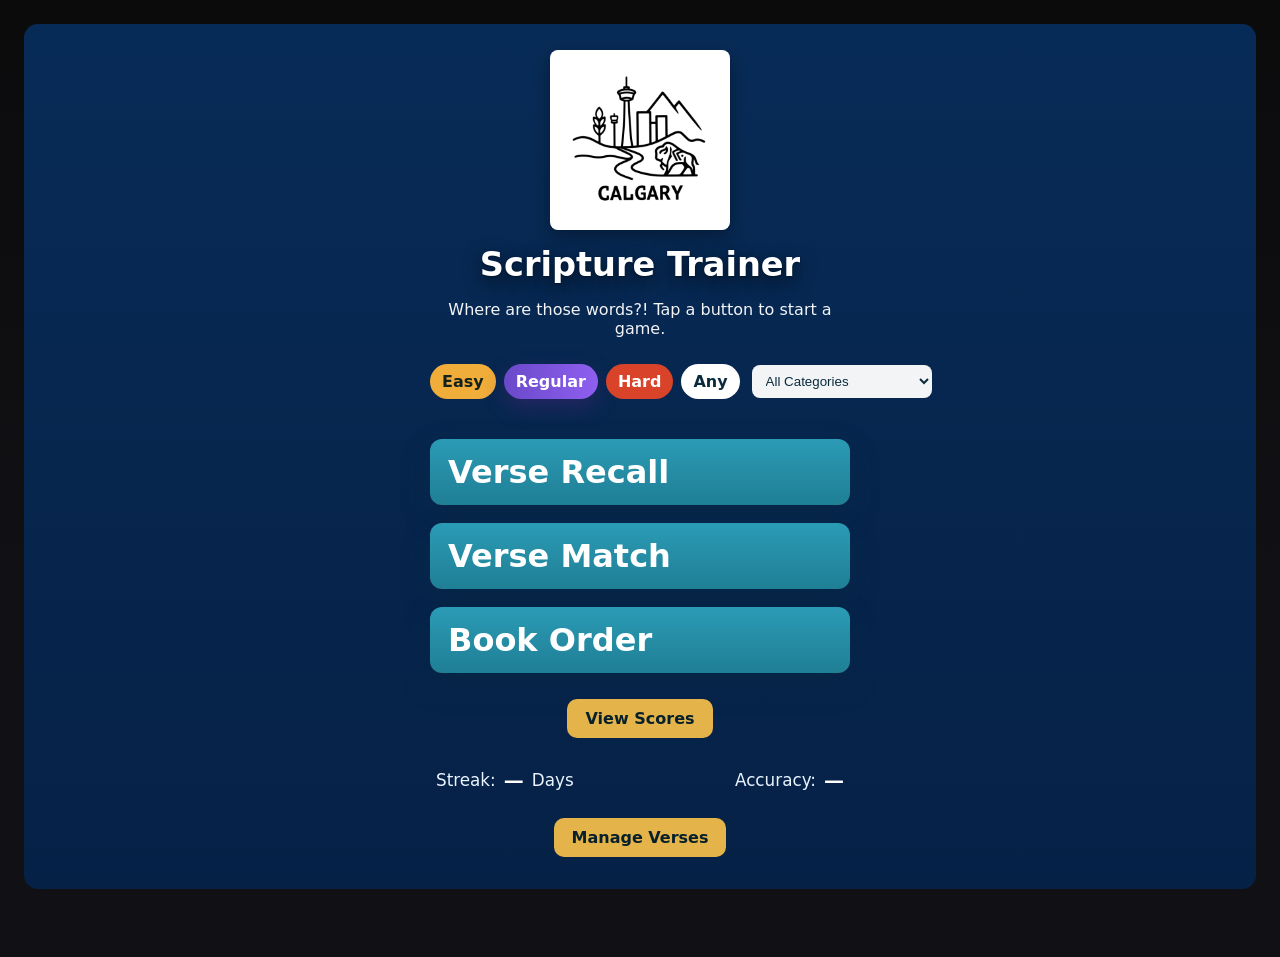
==== index.html @ 546e67a7 "Initial commit" ====
<!doctype html>
<html lang="en">
  <head>
    <meta charset="UTF-8" />
    <meta name="viewport" content="width=device-width, initial-scale=1.0" />
    <title>CalgaryVerses</title>
    <link rel="stylesheet" href="./src/styles.css" />
  </head>
  <body>
    <a class="skip-link" href="#game-area">Skip to main content</a>
    <main class="app-shell">
      <header class="home-header">
        <img id="homeImage" alt="Calgary" />
        <div class="home-overlay">
          <img class="home-logo" src="assets/images/logo_calgary_lineart_1.png" alt="Calgary logo" />
          <h1>Scripture Trainer</h1>
          <p class="subtitle">Where are those words?! Tap a button to start a game.</p>

          <!-- hidden persistence selects kept for JS hooks -->
          <select id="selectDifficulty" class="hidden">
            <option value="1">Easy</option>
            <option value="2" selected>Medium</option>
            <option value="3">Hard</option>
            <option value="all">All</option>
          </select>

          <div id="gameControlsShared" class="game-controls home-controls">
            <div class="difficulty-pills" role="tablist" aria-label="Difficulty">
              <button type="button" class="diff-pill pill-easy" data-diff="1" role="tab" aria-pressed="false">Easy</button>
              <button type="button" class="diff-pill pill-regular" data-diff="2" role="tab" aria-pressed="false">Regular</button>
              <button type="button" class="diff-pill pill-hard" data-diff="3" role="tab" aria-pressed="false">Hard</button>
              <button type="button" class="diff-pill pill-any" data-diff="all" role="tab" aria-pressed="false">Any</button>
            </div>
            <div class="category-control">
              <select id="selectCategory" aria-label="Select category">
                <option value="all">All Categories</option>
              </select>
            </div>
          </div>

          <div class="home-actions large">
            <button id="playRecall" class="big-cta" aria-label="Start Verse Recall">Verse Recall</button>
            <button id="playMatch" class="big-cta" aria-label="Start Verse Match">Verse Match</button>
            <button id="playOrder" class="big-cta" aria-label="Start Book Order">Book Order</button>
          </div>

          <div class="center-row">
            <button id="viewScores" class="gold-btn">View Scores</button>
          </div>

          <div class="home-stats-summary">
            <div class="left">Streak: <strong id="homeStreak">—</strong> Days</div>
            <div class="right">Accuracy: <strong id="homeAccuracy">—</strong></div>
          </div>

          <div class="center-row">
            <button id="manageVerses" class="gold-btn">Manage Verses</button>
          </div>
        </div>
      </header>

      <section id="game-area" class="verse-panel">
        <!-- Home / Game content will be rendered here by JS -->
        <div id="homeIntro"></div>

        <!-- shared controls moved into Recall section to ensure visibility -->

        <section id="recall" class="game-section hidden">
          <h2>Scripture Recall</h2>
          
          <div id="recallVerse" class="verse-display"></div>
          <form id="recallForm">
            <label>Book
              <select id="recallBookSelect" name="book" aria-label="Select book"></select>
            </label>
            <label>Chapter
              <input id="recallChapter" name="chapter" type="number" min="1" inputmode="numeric" aria-label="Chapter number" />
            </label>
            <div class="form-actions">
              <button id="recallSubmit" type="submit">Submit</button>
              <button id="recallSkip" type="button">Skip</button>
              <button id="recallBack" type="button">Back</button>
            </div>
          </form>
          <div id="recallFeedback" aria-live="polite"></div>
        </section>

        <section id="match" class="game-section hidden">
          <h2>Scripture Match</h2>
          <div id="matchVerse" class="verse-display"></div>
          <div id="matchOptions" class="options"></div>
          <button id="matchBack" type="button">Back</button>
        </section>

        <section id="order" class="game-section hidden">
          <h2>Book Order (coming soon)</h2>
          <p>Interactive book-order game will be added.</p>
          <button id="orderBack" type="button">Back</button>
        </section>

        <section id="stats" class="game-section hidden">
          <h2>Scores & History</h2>
          <div class="stats-controls">
            <label>Mode
              <select id="statsMode">
                <option value="all">All</option>
                <option value="recall">Recall</option>
                <option value="match">Match</option>
                <option value="order">Order</option>
              </select>
            </label>
            <label>Since
              <select id="statsSince">
                <option value="7">7 days</option>
                <option value="30">30 days</option>
                <option value="365">1 year</option>
                <option value="all">All time</option>
              </select>
            </label>
          </div>
          <div id="statsList" class="stats-list"></div>
          <div class="form-actions">
            <button id="statsBack" type="button">Back</button>
            <button id="statsClear" type="button">Clear History</button>
          </div>
        </section>

        <section id="manage" class="game-section hidden">
          <h2>Manage Verses</h2>
          <div class="manage-grid">
            <div class="manage-placeholder">
              <p>Use the controls to create or edit verses. The editor opens in a modal so it fits on small screens.</p>
              <div class="form-actions">
                <button id="manageNew" class="small-btn">New Verse</button>
                <button id="manageClose" type="button">Back</button>
              </div>
            </div>

            <div class="manage-list-wrap">
              <div class="manage-controls">
                <input id="manageFilter" placeholder="Filter by book or category" />
              </div>
              <div id="manageList" class="manage-list" aria-live="polite"></div>
            </div>
          </div>
        </section>

        <!-- Modal editor for Manage Verses -->
        <div id="manageModal" class="modal hidden" role="dialog" aria-modal="true" aria-labelledby="manageModalTitle">
          <div class="modal-backdrop" data-dismiss="modal"></div>
          <div class="modal-dialog">
            <h3 id="manageModalTitle">Edit Verse</h3>
            <form id="manageForm" class="manage-form">
              <input type="hidden" id="manageId" />
              <label>Book
                <input id="manageBook" list="manageBookList" type="text" required aria-label="Book name" />
                <datalist id="manageBookList"></datalist>
              </label>
              <label>Chapter
                <input id="manageChapter" type="number" min="1" required aria-label="Chapter number" />
              </label>
              <label>Start Verse
                <input id="manageStartVerse" type="number" min="1" aria-label="Start verse number" />
              </label>
              <label>End Verse (optional)
                <input id="manageEndVerse" type="number" min="1" aria-label="End verse number" />
              </label>
              <label>Text
                <textarea id="manageText" rows="3" required aria-label="Verse text"></textarea>
              </label>
              <label>Difficulty
                <select id="manageDifficulty">
                  <option value="1">Easy</option>
                  <option value="2">Medium</option>
                  <option value="3">Hard</option>
                </select>
              </label>
              <label>Categories (comma separated)
                <input id="manageCategories" type="text" aria-label="Categories" />
              </label>
              <div class="form-actions">
                <button id="manageSave" type="submit">Save</button>
                <button id="manageCancel" type="button">Cancel</button>
              </div>
            </form>
          </div>
        </div>
      </section>
    </main>
    <script src="./src/main.js"></script>
  </body>
</html>
---- src/styles.css ----
:root {
  color-scheme: dark;
  font-family: Inter, ui-sans-serif, system-ui, -apple-system, BlinkMacSystemFont, "Segoe UI", sans-serif;
  background: #0f0f10;
  color: #e9e6ef;
}

/* Skip link for keyboard users */
.skip-link { position: absolute; left: -9999px; top: auto; width: 1px; height: 1px; overflow: hidden; }
.skip-link:focus { position: fixed; left: 12px; top: 12px; width: auto; height: auto; padding: 8px 12px; background: #fff; color: #07202a; border-radius: 6px; z-index: 9999; box-shadow: 0 6px 18px rgba(0,0,0,0.3); }

* {
  box-sizing: border-box;
}

body {
  margin: 0;
  min-height: 100vh;
}

.app-shell {
  min-height: 100vh;
  display: grid;
  place-items: center;
  padding: 24px;
  background: linear-gradient(180deg,#0b0b0c 0%, #111014 60%);
}

.verse-panel {
  width: min(900px, 100%);
  padding: 8px;
  border-radius: 14px;
  background: transparent;
  box-shadow: none;
}

/* Keep the main panel scrollable to avoid clipping on small viewports */
.verse-panel { max-height: calc(100vh - 80px); overflow: auto; }

.eyebrow {
  margin: 0 0 10px;
  font-size: 0.78rem;
  font-weight: 800;
  letter-spacing: 0.08em;
  text-transform: uppercase;
  color: #cfc9d9;
}

h1 {
  margin: 0;
  font-size: clamp(1.2rem, 3.6vw, 1.8rem);
  line-height: 1.2;
  letter-spacing: 0;
}

.intro {
  max-width: 54ch;
  margin: 24px 0 28px;
  color: #46534f;
  font-size: 1.08rem;
  line-height: 1.6;
}

button {
  border: 1px solid rgba(255,255,255,0.06);
  border-radius: 12px;
  padding: 14px 18px;
  background: transparent;
  color: #efeaf6;
  font: inherit;
  font-weight: 700;
  cursor: pointer;
  text-align: left;
}

/* Focus styles for accessibility */
:where(button, a, select, input):focus-visible {
  outline: 3px solid #ffd965;
  outline-offset: 3px;
}

.diff-pill[aria-pressed="true"] { box-shadow: 0 8px 20px rgba(0,0,0,0.25); }

.diff-pill:focus { transform: translateY(-1px); }

button:hover {
  background: rgba(255,255,255,0.02);
}

blockquote {
  margin: 30px 0 0;
  padding-left: 20px;
  border-left: 4px solid #2f6d62;
  color: #22302c;
  font-size: 1.25rem;
  line-height: 1.55;
}

cite {
  display: block;
  margin-top: 12px;
  color: #5f6b67;
  font-size: 0.95rem;
  font-style: normal;
  font-weight: 700;
}

@media (max-width: 640px) {
  .app-shell {
    padding: 12px;
    place-items: center;
  }

  .verse-panel {
    padding: 18px;
    max-height: calc(100vh - 48px);
    overflow: auto;
  }
}

/* Tidy up blockquote and prevent it from taking excessive space */
blockquote {
  margin: 18px 0 0;
  padding-left: 16px;
  border-left: 3px solid #2f6d62;
  color: #22302c;
  font-size: clamp(1rem, 3.6vw, 1.1rem);
  line-height: 1.55;
  max-height: 30vh;
  overflow: auto;
  hyphens: auto;
}

cite { font-size: 0.9rem; margin-top: 8px; display:block; }

/* Reduce header image height slightly on small screens */
.home-header img { height: 180px; }

/* Ensure overlay content doesn't push too much */
.home-overlay { inset: 12px; }

.hidden { display: none; }

.home-header {
  width: 100%;
  max-width: 100%;
  position: relative;
  display: grid;
  place-items: center;
  margin-bottom: 18px;
  min-height: 260px;
}

/* Ensure header/overlay stays above the verse panel */
.home-header { z-index: 20; }
.verse-panel { position: relative; z-index: 1; }

.home-header {
  background: linear-gradient(180deg,#072b57 0%, #062146 100%);
  border-radius: 14px;
  padding: 26px 18px 32px;
  min-height: 640px;
  display: flex;
  align-items: flex-start;
  justify-content: center;
  position: relative;
  overflow: visible; /* allow logo to remain fully visible instead of clipped */
  z-index: 20;
}
  flex-direction: column;
  justify-content: center;
  align-items: center;
  gap: 12px;
  text-align: center;
  background: transparent;
  padding: 0;
}

/* Inner verse card */
.home-overlay .verse-card {
  width: 100%;
  background: linear-gradient(180deg,#20133a 0%, #2a1744 100%);
  padding: 20px;
  border-radius: 14px;
  box-shadow: 0 18px 40px rgba(6,4,10,0.6);
  color: #fff;
}

.home-overlay .verse-card h2 { margin: 0 0 6px 0; font-size: 0.85rem; color: rgba(255,255,255,0.85); letter-spacing: 0.08em; }
.home-overlay .verse-card p.verse-text { margin: 6px 0 12px 0; font-size: 1.05rem; line-height: 1.45; color: #f5eeff; }

/* Improve header title readability */
.home-overlay h1, #page-title {
  margin: 6px 0 8px;
  color: #ffffff;
  font-size: clamp(1.4rem, 5.6vw, 2.4rem);
  line-height: 1.02;
  font-weight: 800;
  text-shadow: 0 6px 18px rgba(0,0,0,0.6), 0 1px 2px rgba(0,0,0,0.35);
  max-width: 60ch;
}

.home-overlay .intro {
  color: rgba(255,255,255,0.95);
}

.home-overlay .eyebrow {
  display: inline-block;
  background: rgba(0,0,0,0.6);
  color: #fff;
  padding: 6px 10px;
  border-radius: 999px;
  font-weight: 800;
  letter-spacing: 0.08em;
  text-transform: uppercase;
  font-size: 0.78rem;
}

@media (max-width: 640px) {
  .home-overlay { inset: 12px; padding: 10px; }
  .home-overlay h1 { font-size: clamp(1.2rem, 7.8vw, 1.8rem); }
}

.home-actions {
  display:flex;
  gap:12px;
  margin-top:14px;
  flex-direction:column;
  width:100%;
}
.home-actions button { margin: 0; width:100%; padding:14px 18px; border-radius:12px; }

/* Visual polish */
.verse-panel { transition: transform 220ms ease, box-shadow 220ms ease; margin-top: 10px; }
.verse-panel:not(.home-empty):hover { transform: translateY(-4px); box-shadow: 0 30px 90px rgba(23,33,30,0.18); }

/* active transform kept; base button styles defined earlier */
button:active { transform: translateY(1px); }

select, input[type="number"] { padding: 10px 12px; border-radius: 8px; border: 1px solid rgba(255,255,255,0.06); background: rgba(255,255,255,0.02); color: #efeaf6; width: 100%; box-sizing: border-box; }

.home-header img { filter: saturate(0.95) contrast(1.02); }

.home-filters { display:flex; gap:10px; align-items:center; margin-top:10px; justify-content:center; }

/* Home stats */
.home-stats { display:flex; gap:12px; margin-top:14px; color:#efeaf6; }
.home-stats .stat-item { background: linear-gradient(90deg, rgba(255,255,255,0.02), rgba(255,255,255,0.01)); padding:18px 20px; border-radius:12px; font-weight:800; font-size:1.2rem; min-width: 120px; text-align:center; }
.home-stats .stat-item strong { display:block; font-size:1.6rem; color:#d9cfff }

/* smaller variant used on the home panel below View Scores */
.home-stats.small { gap:10px; margin-top:10px; }
.home-stats.small .stat-item { padding:10px 12px; border-radius:10px; font-size:0.95rem; min-width: 90px; }
.home-stats.small .stat-item strong { font-size:1.05rem; color:#e7deff }

/* Secondary actions */
.secondary-actions { display:flex; justify-content:center; margin-top:10px; }
.small-btn { font-size:0.95rem; padding:8px 14px; border-radius:10px; width:auto; }

/* Game controls above recall */
.game-controls { display:flex; gap:12px; align-items:center; justify-content:flex-start; margin-bottom:12px; }
.difficulty-pills { display:flex; gap:8px; }
.diff-pill { padding:8px 12px; border-radius:999px; background: rgba(255,255,255,0.02); border:1px solid rgba(255,255,255,0.04); color:#efeaf6; cursor:pointer; font-weight:700; }
.diff-pill.active { background: linear-gradient(90deg,#6a49c9,#8f5ff0); color:#fff; box-shadow: 0 8px 20px rgba(73,40,120,0.45); }
.category-control select { min-width: 160px; }

@media(max-width:640px) {
  .game-controls { flex-direction: column; align-items: stretch; }
  .category-control { width:100%; }
}

.form-actions button { min-width: 80px; }

/* (replaced with tile-style .home-stats earlier) */

/* Toast feedback */
.toast { position: fixed; left: 50%; transform: translateX(-50%); bottom: 22px; background: rgba(0,0,0,0.8); color: #fff; padding: 10px 14px; border-radius: 12px; z-index: 9999; box-shadow: 0 8px 30px rgba(0,0,0,0.3); opacity:0; pointer-events:none; transition: opacity 180ms ease, transform 180ms ease; }
.toast.show { opacity: 1; pointer-events:auto; transform: translateX(-50%) translateY(-6px); }
.toast.success { background: linear-gradient(90deg,#2f6d62,#4fb08a); }
.toast.fail { background: linear-gradient(90deg,#b83f2f,#e07b6a); }

/* Match options grid */
.options { display:grid; grid-template-columns: 1fr; gap:8px; }
@media(min-width:540px) { .options { grid-template-columns: 1fr 1fr; } }
.options button { padding:12px; text-align:left; border-radius:10px; font-weight:700; }

/* Small UX */
input:invalid { border-color: rgba(184,63,47,0.9); }

.verse-display { font-size: 1.05rem; margin: 12px 0 18px; }
.options button { display:block; width:100%; margin:8px 0; }

.correct { background: #2f6d62; color:#fff; }
.incorrect { background: #b83f2f; color:#fff; }

.stats-controls { display:flex; gap:12px; align-items:center; margin:8px 0 12px; }
.stats-list { max-height: 40vh; overflow:auto; border-top:1px solid rgba(0,0,0,0.06); padding-top:8px; }
.stat-item { padding:8px 0; border-bottom:1px dashed rgba(0,0,0,0.04); }
.form-actions { display:flex; gap:8px; margin-top:12px; }

/* When home has no active content, make the verse panel non-interactive so header controls remain clickable */
.verse-panel.home-empty { pointer-events: none; box-shadow: none; transform: none; }

/* Custom home layout to match requested design */
.home-header {
  background: linear-gradient(180deg,#072b57 0%, #062146 100%);
  border-radius: 14px;
  padding: 26px 18px 32px;
  min-height: 640px;
  display: flex;
  align-items: flex-start;
  justify-content: center;
  position: relative;
  overflow: hidden;
}

/* hide the decorative full-width header image on home; overlay provides layout */
.home-header img#homeImage { display: none; }

.home-overlay {
  position: relative;
  inset: auto;
  max-width: 420px;
  width: 100%;
  display: flex;
  flex-direction: column;
  gap: 12px;
  align-items: stretch;
  text-align: left;
  color: #fff;
}

.home-logo { height: 67px; width: auto; object-fit: contain; background: #fff; padding: 8px; border-radius: 8px; display: block; margin: 0 auto; box-shadow: 0 6px 18px rgba(0,0,0,0.35); }

.home-overlay h1 { text-align: center; font-size: 2.1rem; margin: 6px 0 0; }
.home-overlay .subtitle { text-align: center; color: rgba(255,255,255,0.95); margin: 6px 0 8px 0; font-size: 1rem; }

.home-controls { display:flex; gap:12px; align-items:center; justify-content:space-between; margin-top:6px; }
.difficulty-pills { display:flex; gap:8px; align-items:center; }
.diff-pill { padding:8px 12px; border-radius: 999px; border: none; font-weight:800; }
.pill-easy { background: #f0ad3a; color: #14221e; }
.pill-regular { background: #c75a12; color: #fff; }
.pill-hard { background: #d8432a; color: #fff; }
.pill-any { background: #fff; color: #0b2b3d; font-weight:800; }
.category-control select { min-width: 180px; background: rgba(255,255,255,0.95); color: #0b2b3d; padding:8px 10px; border-radius:8px; border: none; }

.home-actions.large { display:flex; flex-direction:column; gap:18px; margin-top: 16px; align-items: stretch; }
.big-cta { background: linear-gradient(180deg,#2b9bb5 0%, #1f7f95 100%); color: #fff; font-size: 2rem; padding: 22px 22px; border-radius: 18px; text-align: left; border: none; box-shadow: 0 12px 30px rgba(7,46,56,0.25); }
.big-cta:active { transform: translateY(1px); }

.center-row { display:flex; justify-content:center; margin-top: 14px; }
.gold-btn { background: #e4b34a; color: #07202a; padding: 10px 18px; border-radius: 10px; border: none; font-weight:700; }

.home-stats-summary { display:flex; justify-content:space-between; gap:10px; color: #e9f4ff; margin-top: 18px; font-size: 1.05rem; padding: 0 6px; }
.home-stats-summary .left, .home-stats-summary .right { display:flex; align-items:center; gap:8px; }
.home-stats-summary strong { font-size: 1.25rem; color: #fff; }

@media (max-width: 640px) {
  .home-header { padding: 18px 12px 22px; min-height: auto; }
  .home-overlay { max-width: 100%; }
  .home-overlay h1 { font-size: 1.6rem; }
  .big-cta { font-size: 1.4rem; padding: 16px 14px; }
  .category-control select { min-width: 120px; }
  .home-logo { height: 54px; width: auto; padding: 6px; }
}

/* Manage verses panel */
.manage-grid { display: grid; grid-template-columns: 1fr 1.2fr; gap: 18px; margin-top: 12px; }
.manage-form { background: rgba(255,255,255,0.03); padding: 12px; border-radius: 8px; display:flex; flex-direction:column; gap:8px; }
.manage-form label { display:flex; flex-direction:column; font-weight:700; font-size:0.95rem; }
.manage-form input, .manage-form textarea, .manage-form select { padding:8px 10px; border-radius:8px; border:1px solid rgba(255,255,255,0.06); background: rgba(255,255,255,0.02); color: #efeaf6; }
.manage-list-wrap { background: rgba(255,255,255,0.02); padding: 12px; border-radius: 8px; }
.manage-controls { display:flex; gap:8px; align-items:center; margin-bottom:8px; }
.manage-list { max-height: 48vh; overflow:auto; }
.manage-item { display:flex; justify-content:space-between; gap:12px; padding:8px; border-radius:8px; background: linear-gradient(90deg, rgba(255,255,255,0.01), rgba(255,255,255,0.005)); margin-bottom:8px; }
.manage-item .meta { color: #dfe9f2; font-weight:800; }
.manage-item .actions { display:flex; gap:8px; }
.manage-item button { padding:6px 8px; border-radius:8px; font-weight:700; border:none; }

@media (max-width:900px) { .manage-grid { grid-template-columns: 1fr; } }

/* Modal styles for Manage Verses */
.modal { position: fixed; inset: 0; display: block; z-index: 9999; }
.modal.hidden { display: none; }
.modal-backdrop { position: absolute; inset: 0; background: rgba(4,8,12,0.6); }
.modal-dialog { position: fixed; top: 50%; left: 50%; transform: translate(-50%, -50%); background: linear-gradient(180deg,#0f2940, #07263a); color:#fff; border-radius: 12px; padding: 16px; width: min(720px, 96%); max-height: 90vh; overflow:auto; box-shadow: 0 20px 60px rgba(0,0,0,0.6); }
.modal-dialog h3 { margin: 0 0 8px; }
.modal-dialog .form-actions { display:flex; gap:8px; justify-content:flex-end; margin-top:12px; }
.modal-dialog input, .modal-dialog textarea, .modal-dialog select { width:100%; box-sizing:border-box; }

/* ensure modal form controls are comfortable on small screens */
@media(max-width:480px) {
  .modal-dialog { padding:12px; }
  .modal-dialog .form-actions { flex-direction:column-reverse; }
}

/* When modal is open, lock body scrolling and prevent underlying hover interactions */
body.modal-open { overflow: hidden; }

/* Force fullscreen modal on short viewports or embedded previews where hover collapses layout */
@media (max-height: 820px) {
  body.modal-open .modal-dialog {
    position: fixed;
    top: 0;
    left: 0;
    transform: none;
    width: 100vw;
    height: 100vh;
    max-height: none;
    border-radius: 0;
    padding: 18px;
    box-shadow: none;
  }
}
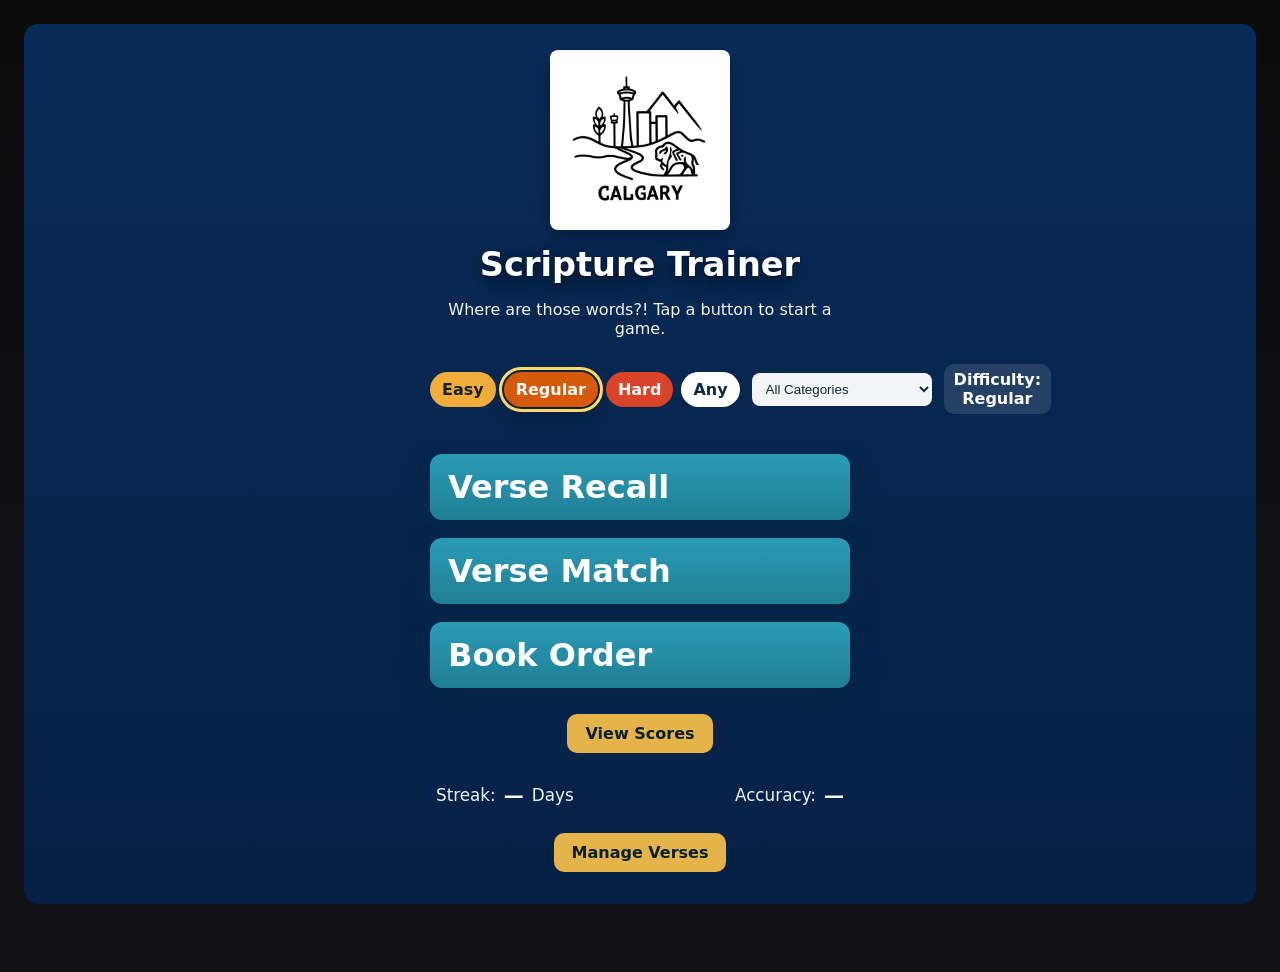
==== commit f158030b: "Add paste parsing for Manage Verse editor; fix hover clipping and button visibility" ====
--- a/index.html
+++ b/index.html
@@ -36,6 +36,7 @@
                 <option value="all">All Categories</option>
               </select>
             </div>
+            <div id="difficultyCue" class="difficulty-cue" aria-live="polite">Difficulty: Regular</div>
           </div>
 
           <div class="home-actions large">
@@ -66,18 +67,30 @@
         <!-- shared controls moved into Recall section to ensure visibility -->
 
         <section id="recall" class="game-section hidden">
+          <div class="match-hero">
+            <img id="recallImage" alt="Calgary scene" />
+          </div>
           <h2>Scripture Recall</h2>
+          <div id="recallDifficultyCue" class="screen-difficulty-cue" aria-live="polite">Difficulty: Regular</div>
+          <div class="match-topline" aria-live="polite">
+            <span id="recallRound">Round 1 of 5</span>
+            <span id="recallScore">Score 0</span>
+          </div>
           
           <div id="recallVerse" class="verse-display"></div>
           <form id="recallForm">
-            <label>Book
+            <label id="recallBookWrap">Book
               <select id="recallBookSelect" name="book" aria-label="Select book"></select>
             </label>
-            <label>Chapter
+            <label id="recallChapterWrap">Chapter
               <input id="recallChapter" name="chapter" type="number" min="1" inputmode="numeric" aria-label="Chapter number" />
+            </label>
+            <label id="recallVerseNumberWrap">Verse(s)
+              <input id="recallVerseNumber" name="verseNumber" type="number" min="1" inputmode="numeric" aria-label="Verse number" />
             </label>
             <div class="form-actions">
               <button id="recallSubmit" type="submit">Submit</button>
+              <button id="recallNext" type="button">Next</button>
               <button id="recallSkip" type="button">Skip</button>
               <button id="recallBack" type="button">Back</button>
             </div>
@@ -86,16 +99,40 @@
         </section>
 
         <section id="match" class="game-section hidden">
+          <div class="match-hero">
+            <img id="matchImage" alt="Calgary scene" />
+          </div>
           <h2>Scripture Match</h2>
+          <div id="matchDifficultyCue" class="screen-difficulty-cue" aria-live="polite">Difficulty: Regular</div>
+          <div class="match-topline" aria-live="polite">
+            <span id="matchRound">Round 1 of 5</span>
+            <span id="matchScore">Score 0</span>
+          </div>
           <div id="matchVerse" class="verse-display"></div>
           <div id="matchOptions" class="options"></div>
-          <button id="matchBack" type="button">Back</button>
+          <div id="matchFeedback" class="match-feedback" aria-live="polite"></div>
+          <div class="form-actions">
+            <button id="matchNext" type="button">Next</button>
+            <button id="matchSkip" type="button">Skip</button>
+            <button id="matchBack" type="button">Back</button>
+          </div>
         </section>
 
         <section id="order" class="game-section hidden">
-          <h2>Book Order (coming soon)</h2>
-          <p>Interactive book-order game will be added.</p>
-          <button id="orderBack" type="button">Back</button>
+          <h2>Book Order</h2>
+          <p>Arrange the books into the correct canonical order. Drag items to reorder.</p>
+          <div class="order-controls">
+            <button id="orderStart" class="small-btn">Start</button>
+            <button id="orderShuffle" class="small-btn">Shuffle</button>
+            <button id="orderCheck" class="small-btn">Check</button>
+            <button id="orderReset" class="small-btn">Reset</button>
+            <div class="order-stats">Time: <span id="orderTimer">0</span>s — Correct: <span id="orderCorrect">0</span>/7</div>
+          </div>
+          <ul id="orderList" class="order-list" aria-label="Book order list"></ul>
+          <div id="orderResult" aria-live="polite"></div>
+          <div class="form-actions">
+            <button id="orderBack" type="button">Back</button>
+          </div>
         </section>
 
         <section id="stats" class="game-section hidden">
@@ -138,7 +175,12 @@
 
             <div class="manage-list-wrap">
               <div class="manage-controls">
-                <input id="manageFilter" placeholder="Filter by book or category" />
+                  <input id="manageFilter" placeholder="Filter by book or category" />
+                  <div class="manage-import-export">
+                    <button id="exportVerses" class="small-btn">Export</button>
+                    <button id="importVerses" class="small-btn">Import</button>
+                    <input id="importFile" type="file" accept="application/json" class="hidden" />
+                  </div>
               </div>
               <div id="manageList" class="manage-list" aria-live="polite"></div>
             </div>
--- a/src/styles.css
+++ b/src/styles.css
@@ -82,9 +82,35 @@
 .diff-pill[aria-pressed="true"] { box-shadow: 0 8px 20px rgba(0,0,0,0.25); }
 
 .diff-pill:focus { transform: translateY(-1px); }
+.diff-pill.active,
+.diff-pill[aria-pressed="true"] {
+  outline: 3px solid #ffd965;
+  outline-offset: 2px;
+}
 
 button:hover {
   background: rgba(255,255,255,0.02);
+}
+
+/* Defensive: ensure interactive elements never disappear on hover/focus
+   Some environments can apply unexpected opacity/visibility when hovering;
+   force full opacity and readable color on hover/focus. */
+button,
+.form-actions button,
+.manage-item .actions button,
+.options button,
+.small-btn,
+.gold-btn,
+.big-cta {
+  transition: background 160ms ease, color 160ms ease, opacity 120ms ease, transform 120ms ease;
+  opacity: 1;
+  visibility: visible;
+}
+
+button:hover, button:focus, .form-actions button:hover, .form-actions button:focus, .options button:hover, .options button:focus {
+  opacity: 1 !important;
+  visibility: visible !important;
+  color: inherit !important;
 }
 
 blockquote {
@@ -167,14 +193,7 @@
   overflow: visible; /* allow logo to remain fully visible instead of clipped */
   z-index: 20;
 }
-  flex-direction: column;
-  justify-content: center;
-  align-items: center;
-  gap: 12px;
-  text-align: center;
-  background: transparent;
-  padding: 0;
-}
+/* Removed stray rules that caused a CSS syntax error. */
 
 /* Inner verse card */
 .home-overlay .verse-card {
@@ -232,7 +251,7 @@
 
 /* Visual polish */
 .verse-panel { transition: transform 220ms ease, box-shadow 220ms ease; margin-top: 10px; }
-.verse-panel:not(.home-empty):hover { transform: translateY(-4px); box-shadow: 0 30px 90px rgba(23,33,30,0.18); }
+.verse-panel:not(.home-empty):hover { /* avoid shifting layout on hover to prevent clipping issues */ box-shadow: 0 30px 90px rgba(23,33,30,0.18); }
 
 /* active transform kept; base button styles defined earlier */
 button:active { transform: translateY(1px); }
@@ -261,7 +280,7 @@
 .game-controls { display:flex; gap:12px; align-items:center; justify-content:flex-start; margin-bottom:12px; }
 .difficulty-pills { display:flex; gap:8px; }
 .diff-pill { padding:8px 12px; border-radius:999px; background: rgba(255,255,255,0.02); border:1px solid rgba(255,255,255,0.04); color:#efeaf6; cursor:pointer; font-weight:700; }
-.diff-pill.active { background: linear-gradient(90deg,#6a49c9,#8f5ff0); color:#fff; box-shadow: 0 8px 20px rgba(73,40,120,0.45); }
+.diff-pill.active { /* let individual pill classes control background color */ color:#fff; box-shadow: 0 8px 20px rgba(0,0,0,0.25); }
 .category-control select { min-width: 160px; }
 
 @media(max-width:640px) {
@@ -280,18 +299,155 @@
 .toast.fail { background: linear-gradient(90deg,#b83f2f,#e07b6a); }
 
 /* Match options grid */
-.options { display:grid; grid-template-columns: 1fr; gap:8px; }
+#recall,
+#match {
+  max-width: 460px;
+  margin: 0 auto;
+  padding: 26px 18px 28px;
+  border-radius: 14px;
+  background: linear-gradient(180deg,#072b57 0%, #062146 100%);
+  color: #fff;
+}
+
+#recall h2,
+#match h2 {
+  margin: 12px 0 8px;
+  text-align: center;
+  color: #fff;
+  font-size: 2rem;
+  line-height: 1.05;
+  text-shadow: 0 6px 18px rgba(0,0,0,0.45);
+}
+
+#recall h2 {
+  margin-top: 0;
+}
+
+.match-hero {
+  display: flex;
+  justify-content: center;
+}
+
+.match-hero img {
+  width: min(220px, 70vw);
+  height: 120px;
+  object-fit: contain;
+  padding: 8px;
+  border-radius: 8px;
+  background: #fff;
+  box-shadow: 0 6px 18px rgba(0,0,0,0.35);
+}
+
+.match-topline {
+  display: flex;
+  justify-content: space-between;
+  gap: 12px;
+  margin: 12px 0;
+  padding: 0 4px;
+  color: #e9f4ff;
+  font-weight: 800;
+}
+
+.options { display:grid; grid-template-columns: 1fr; gap:10px; }
 @media(min-width:540px) { .options { grid-template-columns: 1fr 1fr; } }
-.options button { padding:12px; text-align:left; border-radius:10px; font-weight:700; }
+#match .options { grid-template-columns: 1fr; }
+.options button {
+  min-height: 68px;
+  padding: 14px 16px;
+  text-align:left;
+  border-radius:14px;
+  border: none;
+  font-weight:800;
+  background: linear-gradient(180deg,#2b9bb5 0%, #1f7f95 100%);
+  color: #fff;
+  box-shadow: 0 10px 24px rgba(7,46,56,0.22);
+}
+
+.options button:disabled {
+  cursor: default;
+  opacity: 0.92;
+}
+
+.match-feedback {
+  min-height: 1.5em;
+  margin-top: 12px;
+  color: #f3edf9;
+  font-weight: 800;
+  text-align: center;
+}
 
 /* Small UX */
 input:invalid { border-color: rgba(184,63,47,0.9); }
 
 .verse-display { font-size: 1.05rem; margin: 12px 0 18px; }
-.options button { display:block; width:100%; margin:8px 0; }
+#recall .verse-display,
+#match .verse-display {
+  margin: 14px 0 18px;
+  padding: 16px;
+  border-radius: 10px;
+  background: rgba(255,255,255,0.08);
+  color: #fff;
+  font-size: 1.08rem;
+  line-height: 1.45;
+  text-align: center;
+}
+
+#recallForm {
+  display: flex;
+  flex-direction: column;
+  gap: 12px;
+}
+
+#recallForm label {
+  display: flex;
+  flex-direction: column;
+  gap: 6px;
+  color: #e9f4ff;
+  font-weight: 800;
+}
+
+#recallForm select,
+#recallForm input {
+  border: none;
+  border-radius: 10px;
+  background: rgba(255,255,255,0.95);
+  color: #07202a;
+  font-weight: 800;
+}
+
+#recallFeedback {
+  min-height: 1.5em;
+  margin-top: 12px;
+  color: #f3edf9;
+  font-weight: 800;
+  text-align: center;
+}
+.options button { display:block; width:100%; }
 
 .correct { background: #2f6d62; color:#fff; }
 .incorrect { background: #b83f2f; color:#fff; }
+.options button.correct { background: #2f6d62; color:#fff; }
+.options button.incorrect { background: #b83f2f; color:#fff; }
+
+#recall .form-actions,
+#match .form-actions {
+  justify-content: center;
+  flex-wrap: wrap;
+}
+
+#recall .form-actions button,
+#match .form-actions button {
+  border: none;
+  border-radius: 10px;
+  background: #e4b34a;
+  color: #07202a;
+  text-align: center;
+}
+
+#recall .form-actions #recallBack,
+#match .form-actions #matchBack {
+  background: rgba(255,255,255,0.95);
+}
 
 .stats-controls { display:flex; gap:12px; align-items:center; margin:8px 0 12px; }
 .stats-list { max-height: 40vh; overflow:auto; border-top:1px solid rgba(0,0,0,0.06); padding-top:8px; }
@@ -311,7 +467,7 @@
   align-items: flex-start;
   justify-content: center;
   position: relative;
-  overflow: hidden;
+  overflow: visible; /* keep overlay/logo visible and prevent clipping on hover */
 }
 
 /* hide the decorative full-width header image on home; overlay provides layout */
@@ -339,10 +495,30 @@
 .difficulty-pills { display:flex; gap:8px; align-items:center; }
 .diff-pill { padding:8px 12px; border-radius: 999px; border: none; font-weight:800; }
 .pill-easy { background: #f0ad3a; color: #14221e; }
-.pill-regular { background: #c75a12; color: #fff; }
+.pill-regular { background: #D65A09; color: #fff; }
 .pill-hard { background: #d8432a; color: #fff; }
 .pill-any { background: #fff; color: #0b2b3d; font-weight:800; }
 .category-control select { min-width: 180px; background: rgba(255,255,255,0.95); color: #0b2b3d; padding:8px 10px; border-radius:8px; border: none; }
+.difficulty-cue,
+.screen-difficulty-cue {
+  display: inline-flex;
+  justify-content: center;
+  align-items: center;
+  min-height: 32px;
+  padding: 6px 10px;
+  border-radius: 10px;
+  background: rgba(255,255,255,0.12);
+  color: #fff;
+  font-weight: 800;
+  text-align: center;
+}
+
+.screen-difficulty-cue {
+  width: fit-content;
+  margin: 0 auto 12px;
+  background: rgba(255,255,255,0.14);
+  color: #e9f4ff;
+}
 
 .home-actions.large { display:flex; flex-direction:column; gap:18px; margin-top: 16px; align-items: stretch; }
 .big-cta { background: linear-gradient(180deg,#2b9bb5 0%, #1f7f95 100%); color: #fff; font-size: 2rem; padding: 22px 22px; border-radius: 18px; text-align: left; border: none; box-shadow: 0 12px 30px rgba(7,46,56,0.25); }
@@ -364,43 +540,282 @@
   .home-logo { height: 54px; width: auto; padding: 6px; }
 }
 
+/* Book Order game styles */
+#order {
+  max-width: 460px;
+  margin: 0 auto;
+  padding: 26px 18px 28px;
+  border-radius: 14px;
+  background: linear-gradient(180deg,#072b57 0%, #062146 100%);
+  color: #fff;
+}
+
+#order h2 {
+  margin: 0 0 8px;
+  text-align: center;
+  color: #fff;
+  font-size: 2rem;
+  line-height: 1.05;
+  text-shadow: 0 6px 18px rgba(0,0,0,0.45);
+}
+
+#order p {
+  margin: 8px auto 16px;
+  max-width: 34ch;
+  color: rgba(255,255,255,0.95);
+  line-height: 1.45;
+  text-align: center;
+}
+
+.order-controls {
+  display:flex;
+  gap:10px;
+  align-items:center;
+  justify-content:center;
+  flex-wrap:wrap;
+  margin:12px 0 16px;
+}
+
+.order-controls button,
+#order .form-actions button {
+  border: none;
+  border-radius: 10px;
+  background: #e4b34a;
+  color: #07202a;
+  text-align: center;
+}
+
+.order-stats {
+  flex-basis: 100%;
+  margin: 2px 0 0;
+  color: #e9f4ff;
+  font-weight:800;
+  text-align:center;
+}
+
+.order-list {
+  list-style: none;
+  padding: 0;
+  margin: 12px 0;
+  display: grid;
+  grid-template-columns: 1fr;
+  gap:10px;
+}
+
+.order-item {
+  min-height: 56px;
+  padding: 12px 14px;
+  border-radius: 14px;
+  background: linear-gradient(180deg,#2b9bb5 0%, #1f7f95 100%);
+  border: none;
+  box-shadow: 0 10px 24px rgba(7,46,56,0.22);
+  color: #fff;
+  cursor: grab;
+  user-select: none;
+  display:flex;
+  align-items:center;
+  justify-content:space-between;
+  font-weight: 800;
+}
+.order-item.dragging { opacity: 0.6; transform: scale(0.98); }
+.order-item.correct { background: linear-gradient(90deg,#2f6d62,#4fb08a); color: #fff; }
+.order-item.incorrect { background: linear-gradient(90deg,#b83f2f,#e07b6a); color: #fff; }
+
+#orderResult {
+  min-height: 1.5em;
+  margin-top: 12px;
+  color: #f3edf9;
+  font-weight: 800;
+  text-align: center;
+}
+
+#order .form-actions {
+  justify-content: center;
+  flex-wrap: wrap;
+}
+
 /* Manage verses panel */
-.manage-grid { display: grid; grid-template-columns: 1fr 1.2fr; gap: 18px; margin-top: 12px; }
-.manage-form { background: rgba(255,255,255,0.03); padding: 12px; border-radius: 8px; display:flex; flex-direction:column; gap:8px; }
-.manage-form label { display:flex; flex-direction:column; font-weight:700; font-size:0.95rem; }
-.manage-form input, .manage-form textarea, .manage-form select { padding:8px 10px; border-radius:8px; border:1px solid rgba(255,255,255,0.06); background: rgba(255,255,255,0.02); color: #efeaf6; }
-.manage-list-wrap { background: rgba(255,255,255,0.02); padding: 12px; border-radius: 8px; }
-.manage-controls { display:flex; gap:8px; align-items:center; margin-bottom:8px; }
-.manage-list { max-height: 48vh; overflow:auto; }
-.manage-item { display:flex; justify-content:space-between; gap:12px; padding:8px; border-radius:8px; background: linear-gradient(90deg, rgba(255,255,255,0.01), rgba(255,255,255,0.005)); margin-bottom:8px; }
-.manage-item .meta { color: #dfe9f2; font-weight:800; }
-.manage-item .actions { display:flex; gap:8px; }
-.manage-item button { padding:6px 8px; border-radius:8px; font-weight:700; border:none; }
-
-@media (max-width:900px) { .manage-grid { grid-template-columns: 1fr; } }
-
-/* Modal styles for Manage Verses */
+#manage {
+  max-width: 760px;
+  margin: 0 auto;
+  padding: 26px 18px 28px;
+  border-radius: 14px;
+  background: linear-gradient(180deg,#072b57 0%, #062146 100%);
+  color: #fff;
+}
+
+#manage h2 {
+  margin: 0 0 16px;
+  text-align: center;
+  color: #fff;
+  font-size: 2rem;
+  line-height: 1.05;
+  text-shadow: 0 6px 18px rgba(0,0,0,0.45);
+}
+
+.manage-grid {
+  display: grid;
+  grid-template-columns: minmax(180px, 0.8fr) minmax(0, 1.4fr);
+  gap: 16px;
+  margin-top: 12px;
+}
+
+.manage-placeholder,
+.manage-list-wrap {
+  padding: 14px;
+  border-radius: 12px;
+  background: rgba(255,255,255,0.08);
+}
+
+.manage-placeholder p {
+  margin: 0 0 14px;
+  color: rgba(255,255,255,0.95);
+  line-height: 1.45;
+  text-align: center;
+}
+
+#manage .form-actions {
+  justify-content: center;
+  flex-wrap: wrap;
+}
+
+#manage button,
+.modal-dialog button,
+.manage-item button {
+  border: none;
+  border-radius: 10px;
+  background: #e4b34a;
+  color: #07202a;
+  text-align: center;
+  font-weight: 800;
+}
+
+#manageClose,
+#manageCancel,
+.manage-item .actions button:first-child {
+  background: rgba(255,255,255,0.95);
+}
+
+.manage-controls {
+  display:flex;
+  gap:10px;
+  align-items:center;
+  margin-bottom:12px;
+}
+
+.manage-controls input {
+  width: 100%;
+  min-width: 0;
+  border: none;
+  border-radius: 10px;
+  background: rgba(255,255,255,0.95);
+  color: #07202a;
+  font-weight: 800;
+}
+
+.manage-import-export {
+  display:flex;
+  gap:8px;
+  flex-shrink: 0;
+}
+
+.manage-list {
+  max-height: 48vh;
+  overflow:auto;
+}
+
+.manage-item {
+  display:flex;
+  justify-content:space-between;
+  align-items: center;
+  gap:12px;
+  padding:12px;
+  border-radius:14px;
+  background: linear-gradient(180deg,#2b9bb5 0%, #1f7f95 100%);
+  box-shadow: 0 10px 24px rgba(7,46,56,0.22);
+  margin-bottom:10px;
+}
+
+.manage-item .meta {
+  color: #fff;
+  font-weight:800;
+  line-height: 1.35;
+}
+
+.manage-item .actions {
+  display:flex;
+  gap:8px;
+  flex-shrink: 0;
+}
+
+.manage-form {
+  display:flex;
+  flex-direction:column;
+  gap:10px;
+}
+
+.manage-form label {
+  display:flex;
+  flex-direction:column;
+  gap:6px;
+  color:#e9f4ff;
+  font-weight:800;
+  font-size:0.95rem;
+}
+
+.manage-form input,
+.manage-form textarea,
+.manage-form select {
+  padding:10px 12px;
+  border-radius:10px;
+  border:none;
+  background: rgba(255,255,255,0.95);
+  color: #07202a;
+  font-weight:800;
+}
+
 .modal { position: fixed; inset: 0; display: block; z-index: 9999; }
 .modal.hidden { display: none; }
-.modal-backdrop { position: absolute; inset: 0; background: rgba(4,8,12,0.6); }
-.modal-dialog { position: fixed; top: 50%; left: 50%; transform: translate(-50%, -50%); background: linear-gradient(180deg,#0f2940, #07263a); color:#fff; border-radius: 12px; padding: 16px; width: min(720px, 96%); max-height: 90vh; overflow:auto; box-shadow: 0 20px 60px rgba(0,0,0,0.6); }
-.modal-dialog h3 { margin: 0 0 8px; }
-.modal-dialog .form-actions { display:flex; gap:8px; justify-content:flex-end; margin-top:12px; }
-.modal-dialog input, .modal-dialog textarea, .modal-dialog select { width:100%; box-sizing:border-box; }
-
-/* ensure modal form controls are comfortable on small screens */
-@media(max-width:480px) {
-  .modal-dialog { padding:12px; }
-  .modal-dialog .form-actions { flex-direction:column-reverse; }
-}
-
-/* When modal is open, lock body scrolling and prevent underlying hover interactions */
+.modal-backdrop { position: absolute; inset: 0; background: rgba(4,8,12,0.72); }
+.modal-dialog {
+  position: fixed;
+  top: 50%;
+  left: 50%;
+  transform: translate(-50%, -50%);
+  width: min(720px, 94vw);
+  max-height: 90vh;
+  overflow:auto;
+  padding: 20px;
+  border-radius: 14px;
+  background: linear-gradient(180deg,#072b57 0%, #062146 100%);
+  color:#fff;
+  box-shadow: 0 20px 60px rgba(0,0,0,0.6);
+}
+
+.modal-dialog h3 {
+  margin: 0 0 14px;
+  color: #fff;
+  text-align: center;
+  font-size: 1.5rem;
+}
+
+.modal-dialog .form-actions {
+  justify-content:center;
+  flex-wrap: wrap;
+}
+
 body.modal-open { overflow: hidden; }
 
-/* Force fullscreen modal on short viewports or embedded previews where hover collapses layout */
-@media (max-height: 820px) {
-  body.modal-open .modal-dialog {
-    position: fixed;
+@media (max-width:900px) {
+  .manage-grid { grid-template-columns: 1fr; }
+}
+
+@media (max-width:640px) {
+  .manage-controls { flex-direction: column; align-items: stretch; }
+  .manage-import-export { justify-content: center; }
+  .manage-item { flex-direction: column; align-items: stretch; }
+  .manage-item .actions { justify-content: center; }
+  .modal-dialog {
     top: 0;
     left: 0;
     transform: none;
@@ -408,7 +823,5 @@
     height: 100vh;
     max-height: none;
     border-radius: 0;
-    padding: 18px;
-    box-shadow: none;
   }
 }
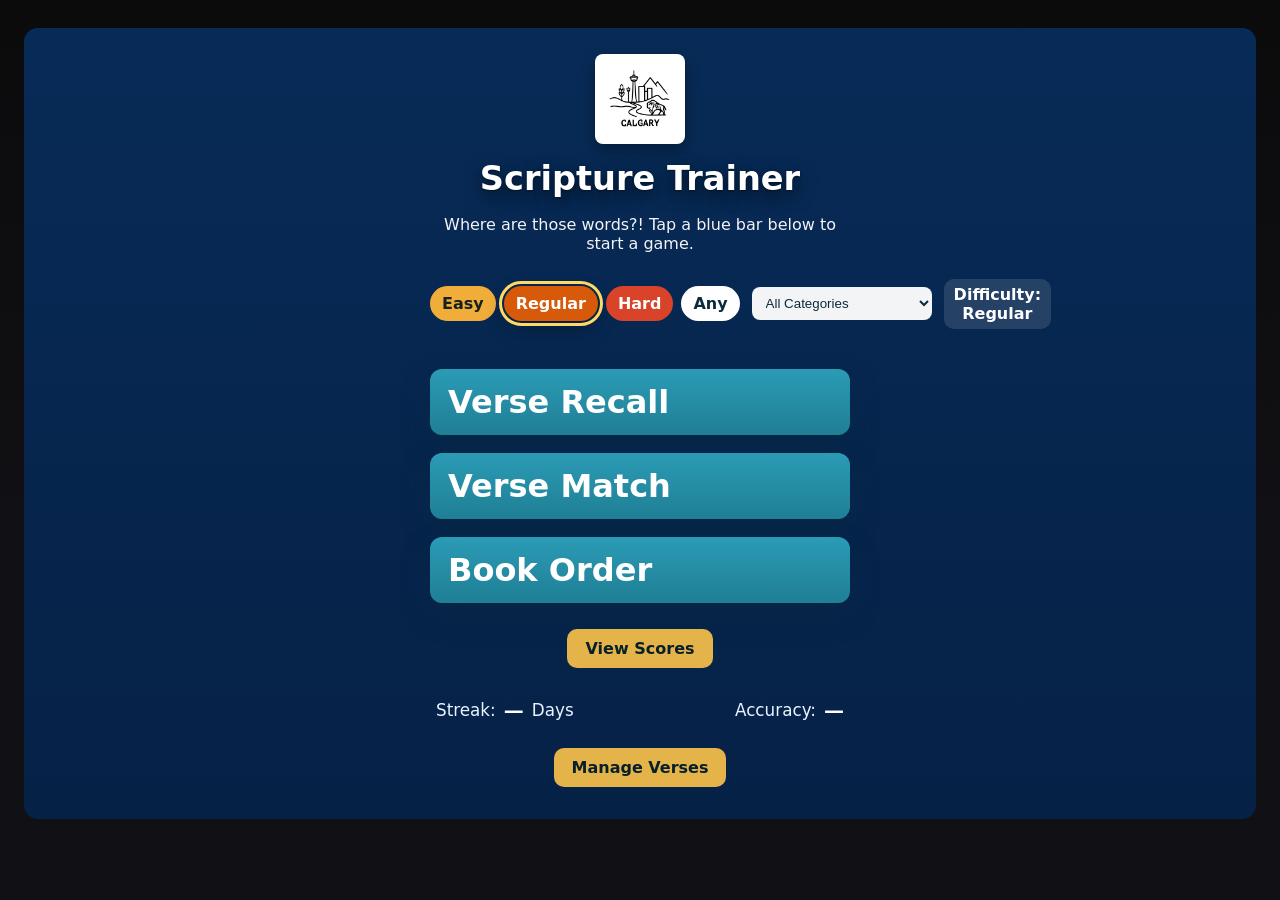
==== commit 20fd0d72: "Update CalgaryVerses site" ====
--- a/index.html
+++ b/index.html
@@ -14,7 +14,7 @@
         <div class="home-overlay">
           <img class="home-logo" src="assets/images/logo_calgary_lineart_1.png" alt="Calgary logo" />
           <h1>Scripture Trainer</h1>
-          <p class="subtitle">Where are those words?! Tap a button to start a game.</p>
+          <p class="subtitle">Where are those words?! Tap a blue bar below to start a game.</p>
 
           <!-- hidden persistence selects kept for JS hooks -->
           <select id="selectDifficulty" class="hidden">
--- a/src/styles.css
+++ b/src/styles.css
@@ -160,7 +160,7 @@
 cite { font-size: 0.9rem; margin-top: 8px; display:block; }
 
 /* Reduce header image height slightly on small screens */
-.home-header img { height: 180px; }
+.home-header img { height: 90px; }
 
 /* Ensure overlay content doesn't push too much */
 .home-overlay { inset: 12px; }
@@ -185,7 +185,7 @@
   background: linear-gradient(180deg,#072b57 0%, #062146 100%);
   border-radius: 14px;
   padding: 26px 18px 32px;
-  min-height: 640px;
+  min-height: 320px;
   display: flex;
   align-items: flex-start;
   justify-content: center;
@@ -462,7 +462,7 @@
   background: linear-gradient(180deg,#072b57 0%, #062146 100%);
   border-radius: 14px;
   padding: 26px 18px 32px;
-  min-height: 640px;
+  min-height: 320px;
   display: flex;
   align-items: flex-start;
   justify-content: center;
@@ -498,6 +498,13 @@
 .pill-regular { background: #D65A09; color: #fff; }
 .pill-hard { background: #d8432a; color: #fff; }
 .pill-any { background: #fff; color: #0b2b3d; font-weight:800; }
+.pill-any.active,
+.pill-any[aria-pressed="true"],
+.pill-any:hover,
+.pill-any:focus {
+  background: #fff !important;
+  color: #0b2b3d !important;
+}
 .category-control select { min-width: 180px; background: rgba(255,255,255,0.95); color: #0b2b3d; padding:8px 10px; border-radius:8px; border: none; }
 .difficulty-cue,
 .screen-difficulty-cue {
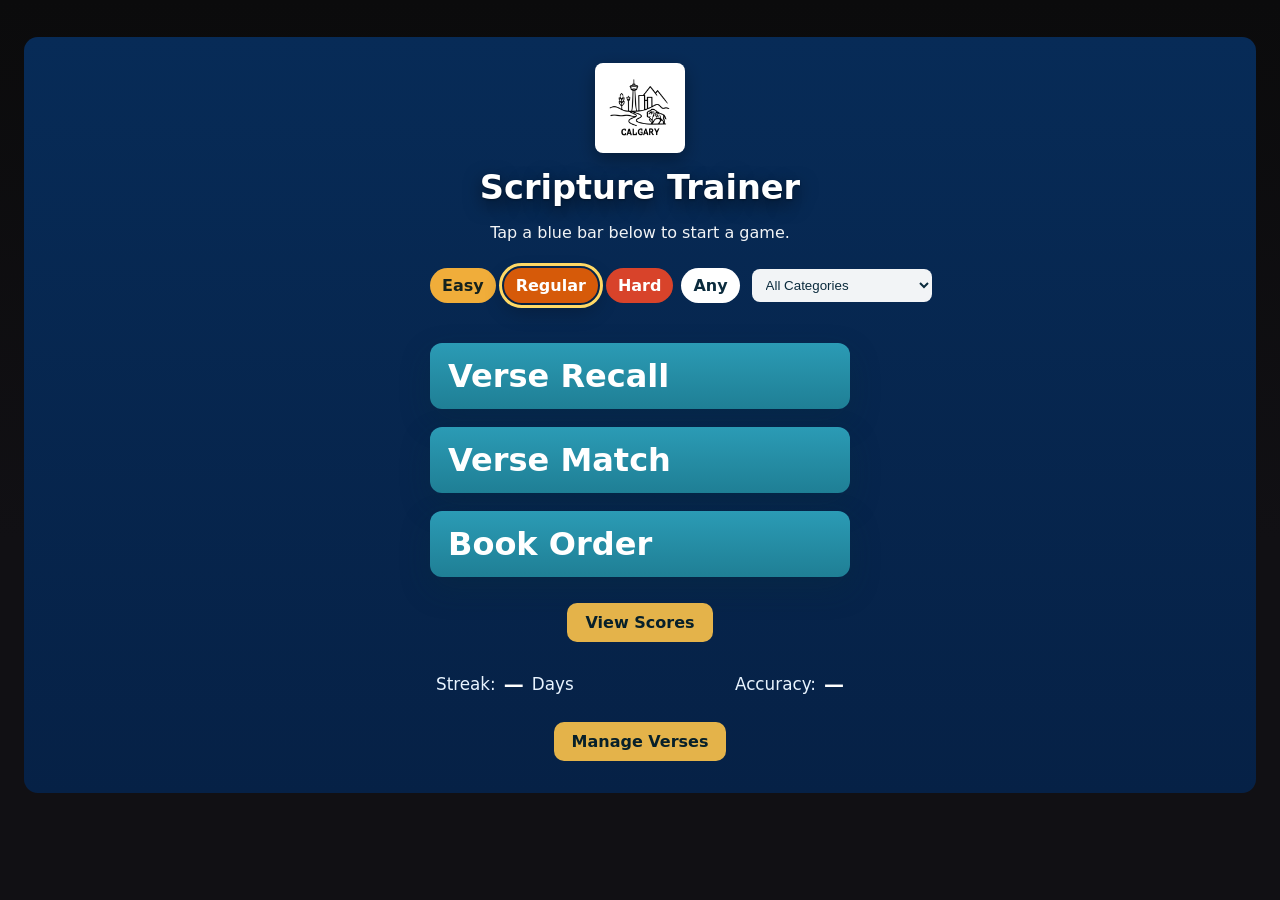
==== commit 12689029: "Publish updated site to GitHub Pages" ====
--- a/index.html
+++ b/index.html
@@ -14,7 +14,7 @@
         <div class="home-overlay">
           <img class="home-logo" src="assets/images/logo_calgary_lineart_1.png" alt="Calgary logo" />
           <h1>Scripture Trainer</h1>
-          <p class="subtitle">Where are those words?! Tap a blue bar below to start a game.</p>
+          <p class="subtitle">Tap a blue bar below to start a game.</p>
 
           <!-- hidden persistence selects kept for JS hooks -->
           <select id="selectDifficulty" class="hidden">
@@ -36,7 +36,6 @@
                 <option value="all">All Categories</option>
               </select>
             </div>
-            <div id="difficultyCue" class="difficulty-cue" aria-live="polite">Difficulty: Regular</div>
           </div>
 
           <div class="home-actions large">
@@ -71,7 +70,6 @@
             <img id="recallImage" alt="Calgary scene" />
           </div>
           <h2>Scripture Recall</h2>
-          <div id="recallDifficultyCue" class="screen-difficulty-cue" aria-live="polite">Difficulty: Regular</div>
           <div class="match-topline" aria-live="polite">
             <span id="recallRound">Round 1 of 5</span>
             <span id="recallScore">Score 0</span>
@@ -103,7 +101,6 @@
             <img id="matchImage" alt="Calgary scene" />
           </div>
           <h2>Scripture Match</h2>
-          <div id="matchDifficultyCue" class="screen-difficulty-cue" aria-live="polite">Difficulty: Regular</div>
           <div class="match-topline" aria-live="polite">
             <span id="matchRound">Round 1 of 5</span>
             <span id="matchScore">Score 0</span>
@@ -120,10 +117,8 @@
 
         <section id="order" class="game-section hidden">
           <h2>Book Order</h2>
-          <p>Arrange the books into the correct canonical order. Drag items to reorder.</p>
+          <p>Drag the books into canonical order.</p>
           <div class="order-controls">
-            <button id="orderStart" class="small-btn">Start</button>
-            <button id="orderShuffle" class="small-btn">Shuffle</button>
             <button id="orderCheck" class="small-btn">Check</button>
             <button id="orderReset" class="small-btn">Reset</button>
             <div class="order-stats">Time: <span id="orderTimer">0</span>s — Correct: <span id="orderCorrect">0</span>/7</div>
--- a/src/styles.css
+++ b/src/styles.css
@@ -329,8 +329,8 @@
 }
 
 .match-hero img {
-  width: min(220px, 70vw);
-  height: 120px;
+  width: min(190px, 64vw);
+  height: 96px;
   object-fit: contain;
   padding: 8px;
   border-radius: 8px;
@@ -486,7 +486,7 @@
   color: #fff;
 }
 
-.home-logo { height: 67px; width: auto; object-fit: contain; background: #fff; padding: 8px; border-radius: 8px; display: block; margin: 0 auto; box-shadow: 0 6px 18px rgba(0,0,0,0.35); }
+.home-logo { height: 58px; width: auto; object-fit: contain; background: #fff; padding: 8px; border-radius: 8px; display: block; margin: 0 auto; box-shadow: 0 6px 18px rgba(0,0,0,0.35); }
 
 .home-overlay h1 { text-align: center; font-size: 2.1rem; margin: 6px 0 0; }
 .home-overlay .subtitle { text-align: center; color: rgba(255,255,255,0.95); margin: 6px 0 8px 0; font-size: 1rem; }
@@ -539,12 +539,33 @@
 .home-stats-summary strong { font-size: 1.25rem; color: #fff; }
 
 @media (max-width: 640px) {
-  .home-header { padding: 18px 12px 22px; min-height: auto; }
-  .home-overlay { max-width: 100%; }
-  .home-overlay h1 { font-size: 1.6rem; }
-  .big-cta { font-size: 1.4rem; padding: 16px 14px; }
+  .home-header { padding: 12px 10px 16px; min-height: auto; }
+  .home-overlay { max-width: 100%; gap: 8px; }
+  .home-overlay h1 { font-size: 1.45rem; }
+  .home-overlay .subtitle { margin: 2px 0 4px; font-size: 0.92rem; line-height: 1.3; }
+  .home-controls { gap: 8px; margin-top: 2px; }
+  .difficulty-pills { justify-content: center; flex-wrap: wrap; }
+  .difficulty-cue,
+  .screen-difficulty-cue { min-height: 28px; padding: 4px 8px; }
+  .home-actions.large { gap: 10px; margin-top: 10px; }
+  .big-cta { font-size: 1.2rem; padding: 13px 12px; border-radius: 12px; }
+  .center-row { margin-top: 10px; }
+  .home-stats-summary { margin-top: 10px; font-size: 0.92rem; }
+  .home-stats-summary strong { font-size: 1.05rem; }
   .category-control select { min-width: 120px; }
-  .home-logo { height: 54px; width: auto; padding: 6px; }
+  .home-logo { height: 42px; width: auto; padding: 5px; }
+  #recall,
+  #match { padding: 16px 12px 18px; }
+  #recall h2,
+  #match h2 { margin: 8px 0 6px; font-size: 1.55rem; }
+  .match-hero img { width: min(170px, 56vw); height: 82px; padding: 6px; }
+  .screen-difficulty-cue { margin-bottom: 8px; }
+  .match-topline { margin: 8px 0; }
+  #recall .verse-display,
+  #match .verse-display { margin: 10px 0 12px; padding: 12px; font-size: 1rem; }
+  .options { gap: 8px; }
+  .options button { min-height: 56px; padding: 12px 14px; }
+  .form-actions { margin-top: 10px; }
 }
 
 /* Book Order game styles */
